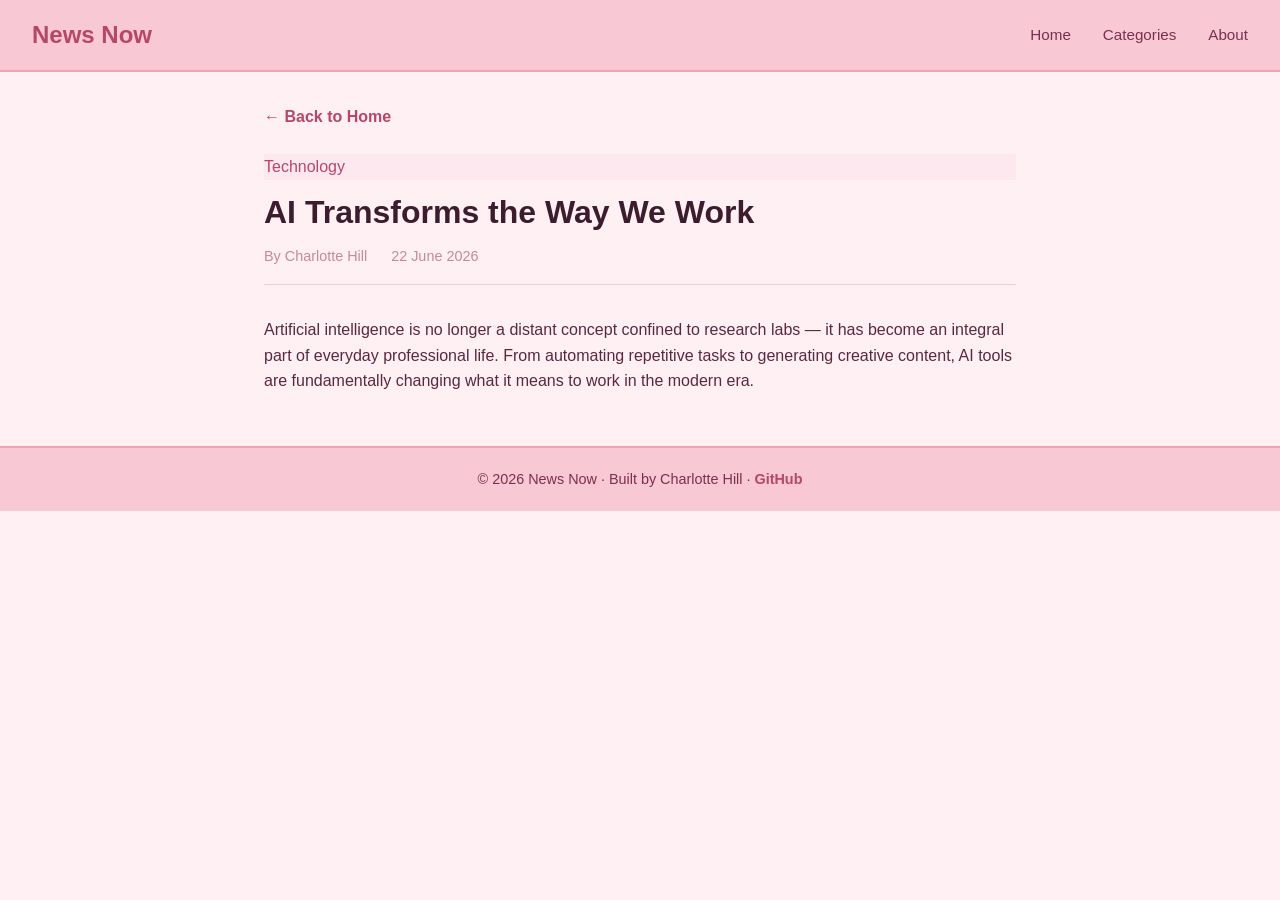
==== article.html @ 14d1f4f2 "Add static news app files" ====
<!DOCTYPE html>
<html lang="en">
<head>
  <meta charset="UTF-8" />
  <meta name="viewport" content="width=device-width, initial-scale=1.0"/>
  <title>News Now | Article</title>
  <link rel="stylesheet" href="css/style.css" />
</head>
<body>

  <header>
    <nav class="navbar">
      <div class="logo">News Now</div>
      <ul class="nav-links">
        <li><a href="index.html">Home</a></li>
        <li><a href="index.html#categories">Categories</a></li>
        <li><a href="index.html#about">About</a></li>
      </ul>
    </nav>
  </header>

  <main class="container article-page">
    <a href="index.html" class="back-link">← Back to Home</a>

    <div class="article-category tech">Technology</div>
    <h1 class="article-title">AI Transforms the Way We Work</h1>

    <div class="article-meta">
      <span class="author">By Charlotte Hill</span>
      <span class="date">22 June 2026</span>
    </div>

    <div class="article-body">
      <p>
        Artificial intelligence is no longer a distant concept confined to research labs —
        it has become an integral part of everyday professional life. From automating
        repetitive tasks to generating creative content, AI tools are fundamentally
        changing what it means to work in the modern era.
      </p>
    </div>
  </main>

  <footer>
    <p>© 2026 News Now · Built by Charlotte Hill · 
      <a href="https://github.com/Char-rea" target="_blank">GitHub</a>
    </p>
  </footer>

</body>
</html>
---- css/style.css ----
/* ── RESET & BASE ── */
*, *::before, *::after {
  box-sizing: border-box;
  margin: 0;
  padding: 0;
}

body {
  font-family: 'Segoe UI', Arial, sans-serif;
  background-color: #fff0f3;
  color: #3d1c2e;
  line-height: 1.6;
}

a {
  text-decoration: none;
  color: inherit;
}

/* ── NAVBAR ── */
.navbar {
  display: flex;
  justify-content: space-between;
  align-items: center;
  background-color: #f8c8d4;
  padding: 1rem 2rem;
  border-bottom: 2px solid #f4a0b5;
}

.logo {
  font-size: 1.5rem;
  font-weight: 700;
  color: #b5476a;
}

.nav-links {
  list-style: none;
  display: flex;
  gap: 2rem;
}

.nav-links a {
  color: #7a3050;
  font-size: 0.95rem;
  font-weight: 500;
}

.nav-links a:hover,
.nav-links a.active {
  color: #b5476a;
  text-decoration: underline;
}

/* ── HERO ── */
.hero {
  background-color: #f4a0b5;
  color: white;
  padding: 4rem 2rem;
  text-align: center;
}

.hero h1 {
  font-size: 2.5rem;
  margin-bottom: 0.75rem;
  color: #fff;
}

.hero p {
  font-size: 1.1rem;
  color: #fff0f3;
  max-width: 600px;
  margin: 0 auto;
}

/* ── CONTAINER ── */
.container {
  max-width: 1200px;
  margin: 0 auto;
  padding: 2rem 1.5rem;
}

/* ── SECTION TITLES ── */
.section-title {
  font-size: 1.6rem;
  margin-bottom: 1.5rem;
  color: #b5476a;
  border-left: 4px solid #f4a0b5;
  padding-left: 0.75rem;
}

/* ── ARTICLES GRID ── */
.articles-grid {
  display: grid;
  grid-template-columns: repeat(auto-fill, minmax(300px, 1fr));
  gap: 1.5rem;
}

/* ── CARD ── */
.card {
  background: #fff;
  border-radius: 10px;
  padding: 1.5rem;
  border: 1px solid #f8c8d4;
  box-shadow: 0 2px 8px rgba(180, 71, 106, 0.08);
  display: flex;
  flex-direction: column;
  gap: 0.75rem;
  transition: transform 0.2s, box-shadow 0.2s;
}

.card:hover {
  transform: translateY(-3px);
  box-shadow: 0 6px 18px rgba(180, 71, 106, 0.15);
}

.card-category {
  display: inline-block;
  font-size: 0.75rem;
  font-weight: 700;
  text-transform: uppercase;
  letter-spacing: 1px;
  padding: 0.2rem 0.6rem;
  border-radius: 20px;
  background-color: #fde8ef;
  color: #b5476a;
  width: fit-content;
}

.card-title {
  font-size: 1.1rem;
  font-weight: 700;
  color: #3d1c2e;
}

.card-excerpt {
  font-size: 0.9rem;
  color: #7a3050;
  flex-grow: 1;
}

.card-meta {
  display: flex;
  justify-content: space-between;
  font-size: 0.8rem;
  color: #c48a9e;
}

.read-more {
  color: #b5476a;
  font-weight: 600;
  font-size: 0.9rem;
}

.read-more:hover {
  text-decoration: underline;
}

/* ── Colours ── */
.tech       { background: #fde8ef; color: #b5476a; }
.business   { background: #fde8ef; color: #b5476a; }
.sport      { background: #fde8ef; color: #b5476a; }
.health     { background: #fde8ef; color: #b5476a; }
.politics   { background: #fde8ef; color: #b5476a; }
.science    { background: #fde8ef; color: #b5476a; }

/* ── CATEGORIES SECTION ── */
.categories-section {
  background-color: #f8c8d4;
  padding: 3rem 0;
}

.categories-section .section-title {
  color: #7a3050;
  border-color: #b5476a;
}

.categories-grid {
  display: flex;
  flex-wrap: wrap;
  gap: 1rem;
}

.category-pill {
  padding: 0.6rem 1.2rem;
  border-radius: 30px;
  background-color: #fff;
  color: #b5476a;
  font-weight: 600;
  font-size: 0.95rem;
  border: 1px solid #f4a0b5;
  transition: background 0.2s;
}

.category-pill:hover {
  background-color: #fde8ef;
}

/* ── ABOUT SECTION ── */
.about-section {
  background: #fff;
  padding: 3rem 0;
  text-align: center;
}

.about-section p {
  max-width: 700px;
  margin: 0 auto 1.5rem;
  color: #7a3050;
  font-size: 1rem;
}

.btn {
  display: inline-block;
  background-color: #b5476a;
  color: white;
  padding: 0.75rem 2rem;
  border-radius: 6px;
  font-weight: 600;
  transition: background 0.2s;
}

.btn:hover {
  background-color: #933858;
}

/* ── FOOTER ── */
footer {
  background-color: #f8c8d4;
  color: #7a3050;
  text-align: center;
  padding: 1.25rem;
  font-size: 0.9rem;
  border-top: 2px solid #f4a0b5;
}

footer a {
  color: #b5476a;
  font-weight: 600;
}

/* ── ARTICLE PAGE ── */
.article-page {
  max-width: 800px;
}

.back-link {
  display: inline-block;
  color: #b5476a;
  margin-bottom: 1.5rem;
  font-weight: 600;
}

.back-link:hover {
  text-decoration: underline;
}

.article-title {
  font-size: 2rem;
  color: #3d1c2e;
  margin: 0.75rem 0;
  line-height: 1.3;
}

.article-meta {
  display: flex;
  gap: 1.5rem;
  color: #c48a9e;
  font-size: 0.9rem;
  margin-bottom: 2rem;
  padding-bottom: 1rem;
  border-bottom: 1px solid #f8c8d4;
}

.article-body p {
  margin-bottom: 1.25rem;
  font-size: 1rem;
  color: #5a2840;
}

/* ── RESPONSIVE ── */
@media (max-width: 600px) {
  .hero h1 { font-size: 1.8rem; }
  .navbar { flex-direction: column; gap: 0.75rem; }
  .nav-links { gap: 1rem; }
  .articles-grid { grid-template-columns: 1fr; }
}
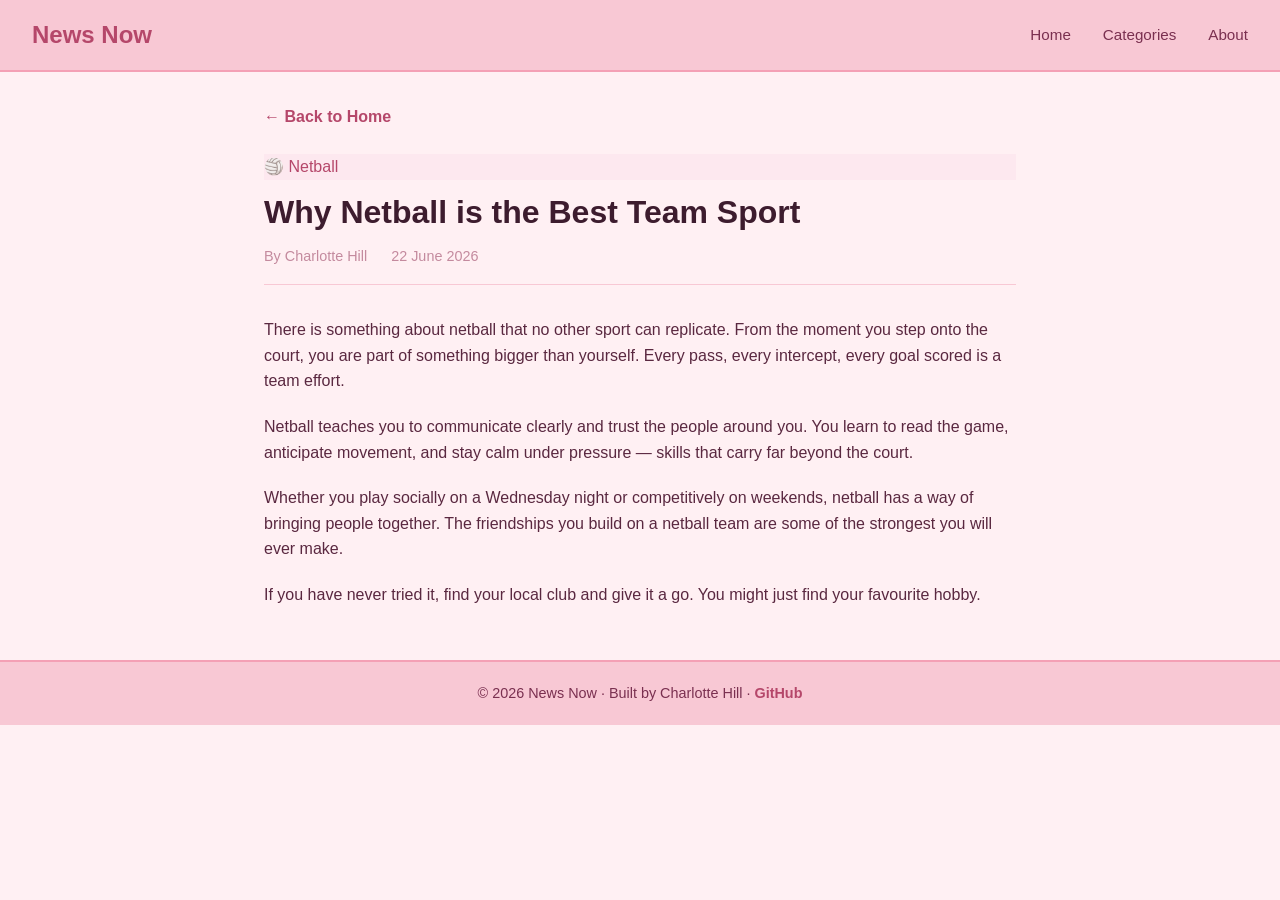
==== commit 79a3202c: "Updating articles" ====
--- a/article.html
+++ b/article.html
@@ -20,26 +20,39 @@
   </header>
 
   <main class="container article-page">
-    <a href="index.html" class="back-link">← Back to Home</a>
+  <a href="index.html" class="back-link">← Back to Home</a>
 
-    <div class="article-category tech">Technology</div>
-    <h1 class="article-title">AI Transforms the Way We Work</h1>
+  <div class="article-category netball">🏐 Netball</div>
+  <h1 class="article-title">Why Netball is the Best Team Sport</h1>
 
-    <div class="article-meta">
-      <span class="author">By Charlotte Hill</span>
-      <span class="date">22 June 2026</span>
-    </div>
+  <div class="article-meta">
+    <span class="author">By Charlotte Hill</span>
+    <span class="date">22 June 2026</span>
+  </div>
 
-    <div class="article-body">
-      <p>
-        Artificial intelligence is no longer a distant concept confined to research labs —
-        it has become an integral part of everyday professional life. From automating
-        repetitive tasks to generating creative content, AI tools are fundamentally
-        changing what it means to work in the modern era.
-      </p>
-    </div>
-  </main>
-
+  <div class="article-body">
+    <p>
+      There is something about netball that no other sport can replicate. 
+      From the moment you step onto the court, you are part of something 
+      bigger than yourself. Every pass, every intercept, every goal scored 
+      is a team effort.
+    </p>
+    <p>
+      Netball teaches you to communicate clearly and trust the people around 
+      you. You learn to read the game, anticipate movement, and stay calm 
+      under pressure — skills that carry far beyond the court.
+    </p>
+    <p>
+      Whether you play socially on a Wednesday night or competitively on 
+      weekends, netball has a way of bringing people together. The friendships 
+      you build on a netball team are some of the strongest you will ever make.
+    </p>
+    <p>
+      If you have never tried it, find your local club and give it a go. 
+      You might just find your favourite hobby.
+    </p>
+  </div>
+    </main>
   <footer>
     <p>© 2026 News Now · Built by Charlotte Hill · 
       <a href="https://github.com/Char-rea" target="_blank">GitHub</a>
--- a/css/style.css
+++ b/css/style.css
@@ -156,12 +156,9 @@
 }
 
 /* ── Colours ── */
-.tech       { background: #fde8ef; color: #b5476a; }
-.business   { background: #fde8ef; color: #b5476a; }
-.sport      { background: #fde8ef; color: #b5476a; }
-.health     { background: #fde8ef; color: #b5476a; }
-.politics   { background: #fde8ef; color: #b5476a; }
-.science    { background: #fde8ef; color: #b5476a; }
+.netball  { background: #fde8ef; color: #b5476a; }
+.baking   { background: #fde8ef; color: #b5476a; }
+.farms    { background: #fde8ef; color: #b5476a; }
 
 /* ── CATEGORIES SECTION ── */
 .categories-section {
